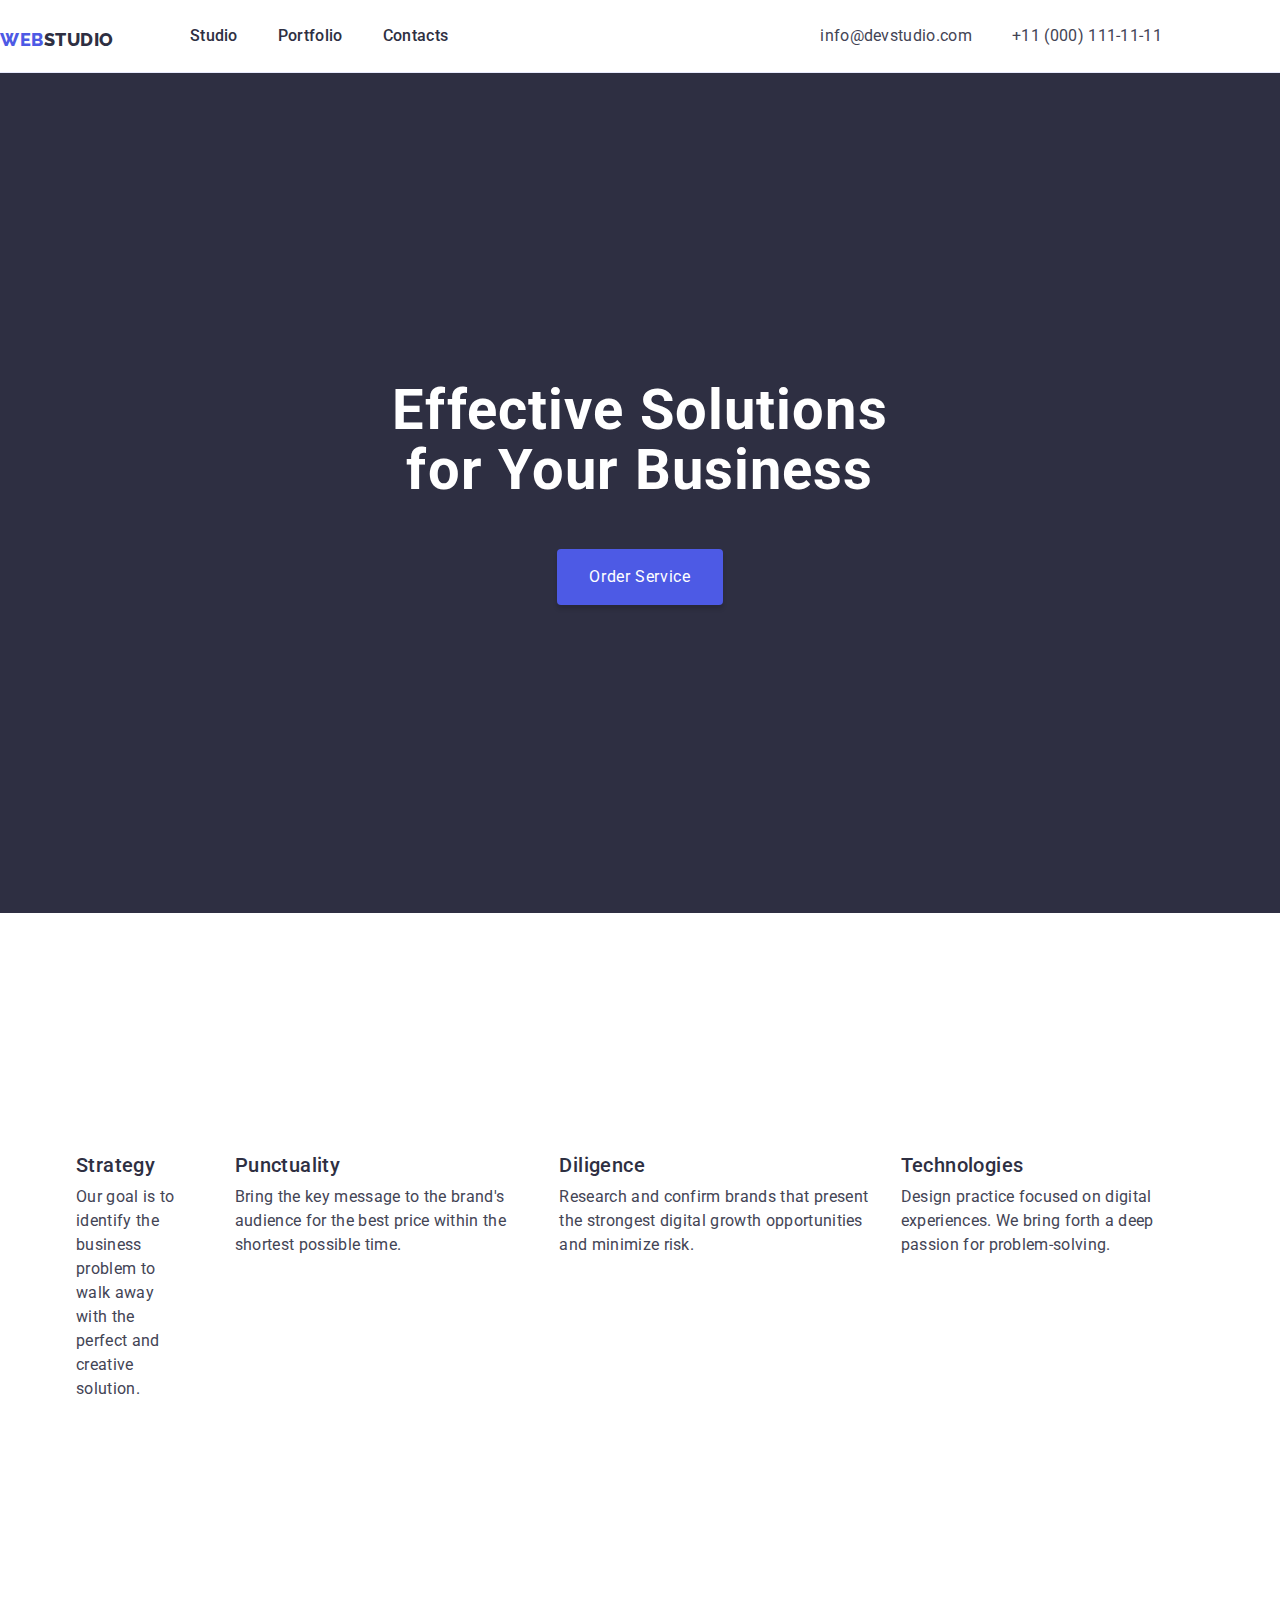
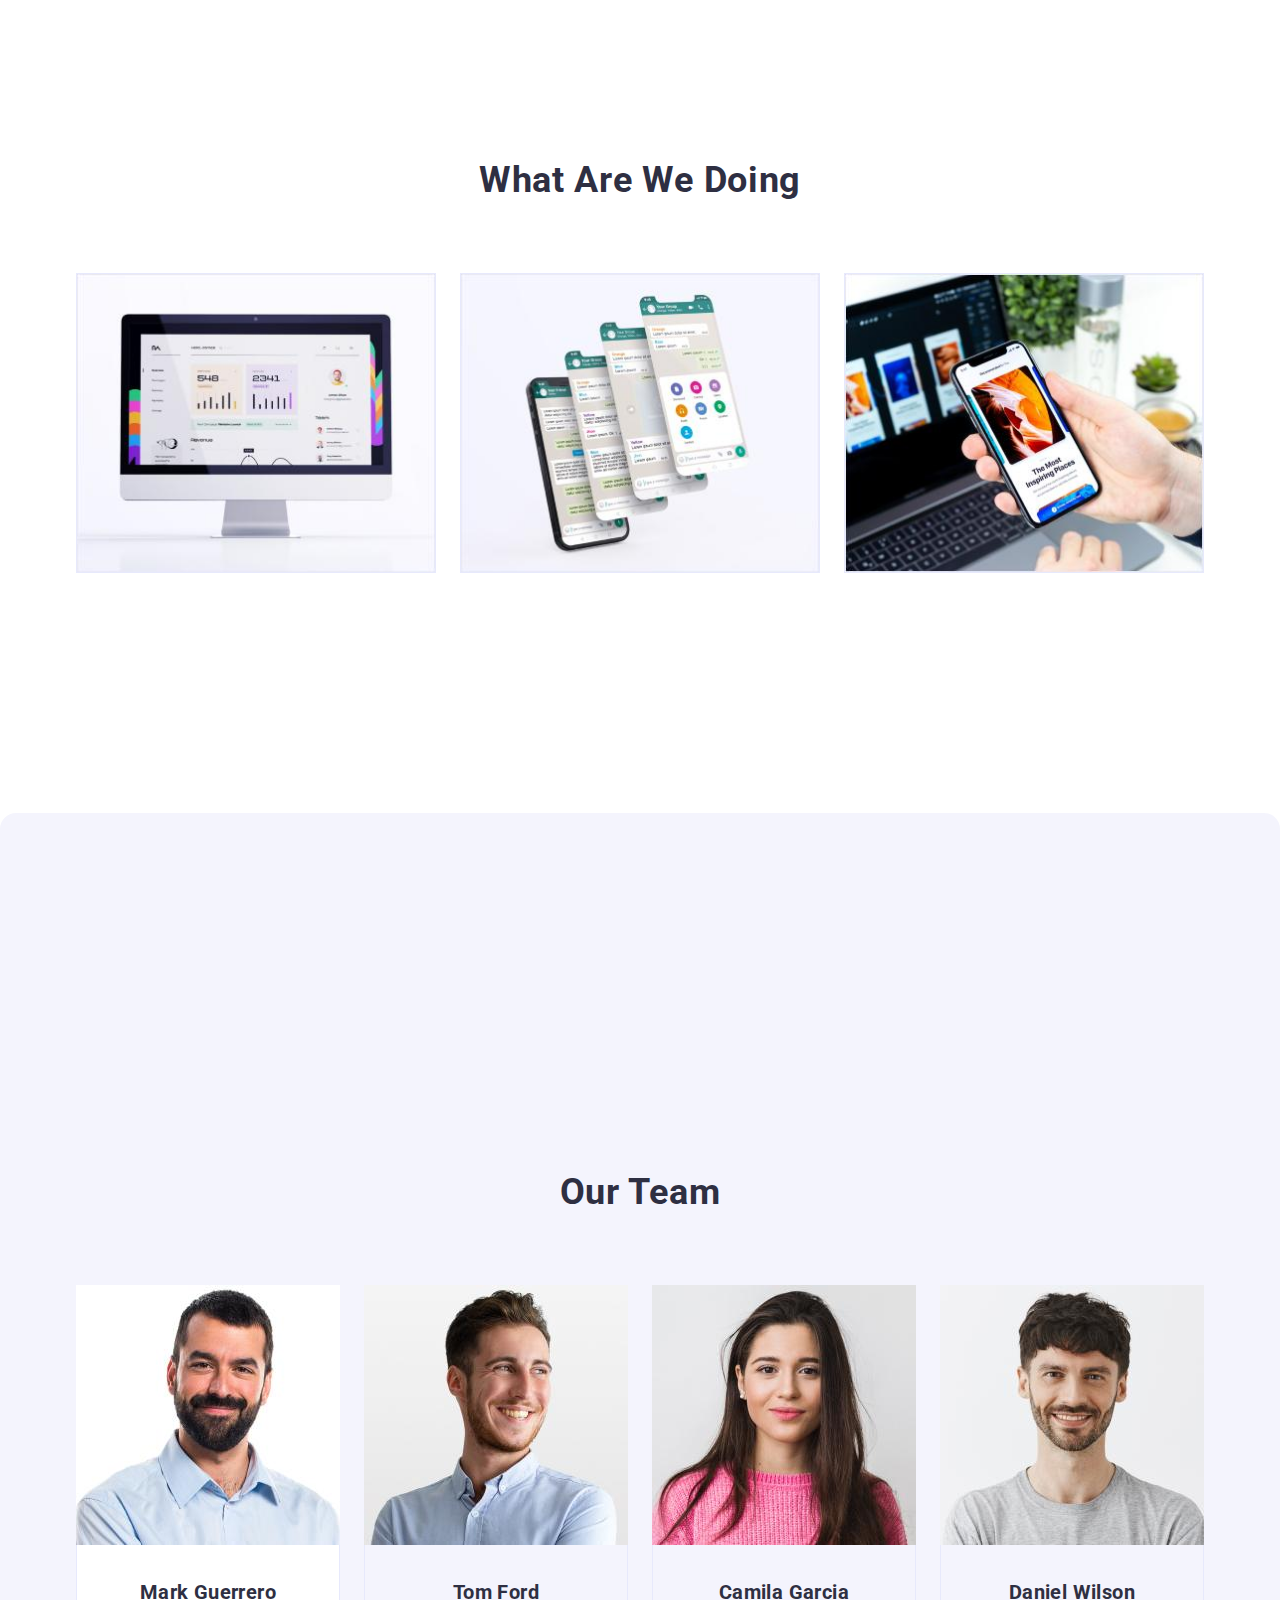
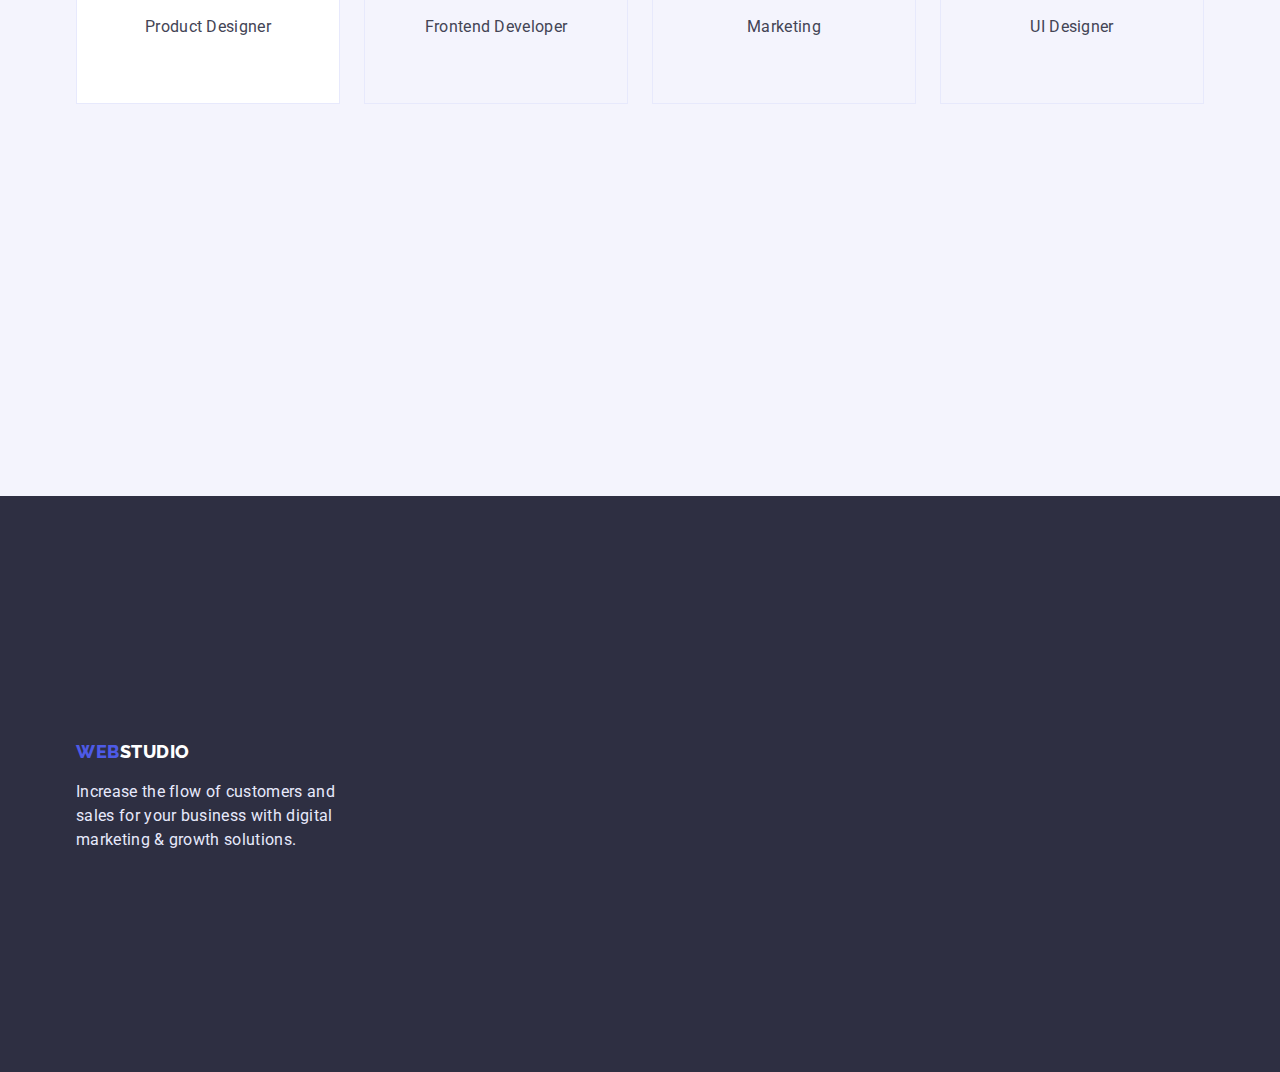
==== index.html @ 68aa5634 "updated" ====
<!DOCTYPE html>
<html lang="en">
  <head>
    <meta charset="UTF-8" />
    <meta
      http-equiv="X-UA-Compatible"
      content="IE=edge"
    />
    <meta
      name="viewport"
      content="width=device-width, initial-scale=1.0"
    />
    <title>WEBSTUDIO</title>
    <link
      href="https://fonts.googleapis.com/css2?family=Raleway:wght@800&family=Roboto:wght@400;500;700;900&display=swap"
      rel="stylesheet"
    />
    <link
      href="//cdnjs.cloudflare.com/ajax/libs/modern-normalize/1.1.0/modern-normalize.min.css"
      rel="stylesheet"
    />
    <link
      rel="stylesheet"
      href="./css/styles.css"
    />
  </head>
  <body>
    <!-- Header sectionn -->
    <header class="header-section">
      <div class="container-header">
        <div class="header-list">
          <nav class="nav-section">
            <a
              class="logo"
              href="./index.html"
              ><span class="accent">Web</span
              ><span class="end-logo">Studio</span></a
            >
            <ul class="nav-list">
              <li class="nav-item">
                <a
                  href="./index.html"
                  class="link"
                  >Studio</a
                >
              </li>
              <li class="nav-item">
                <a
                  href="./portfolio.html"
                  class="link"
                  >Portfolio</a
                >
              </li>
              <li class="nav-item">
                <a
                  href="contacts"
                  class="link"
                  >Contacts</a
                >
              </li>
            </ul>
            <address class="contact-section">
              <ul class="list-link">
                <li>
                  <a
                    href="mailto:info@devstudio.com"
                    class="link-primary"
                    >info@devstudio.com</a
                  >
                </li>
                <li>
                  <a
                    href="tel:+110001111111"
                    class="link-secondary"
                    >+11 (000) 111-11-11</a
                  >
                </li>
              </ul>
            </address>
          </nav>
        </div>
      </div>
    </header>
    <!-- End of header -->

    <!-- Main section -->
    <main class="main-section">
      <!-- Hero section-->
      <section class="hero-section">
        <div class="container">
          <h1 class="hero-title">Effective Solutions<br />for Your Business</h1>
          <button
            type="button"
            class="button"
          >
            Order Service
          </button>
        </div>
      </section>
      <!-- Feutures section -->
      <section class="features-section">
        <div class="container">
          <h2
            hidden
            class="visually-hidden-title"
          >
            Оur Features
          </h2>
          <ul class="features-list list">
            <li class="features-item">
              <h3 class="feature-subtitle">Strategy</h3>
              <p class="text">
                Our goal is to identify the business problem to walk away with
                the perfect and creative solution.
              </p>
            </li>
            <li>
              <h3 class="feature-subtitle">Punctuality</h3>
              <p class="text">
                Bring the key message to the brand's audience for the best price
                within the shortest possible time.
              </p>
            </li>
            <li>
              <h3 class="feature-subtitle">Diligence</h3>
              <p class="text">
                Research and confirm brands that present the strongest digital
                growth opportunities and minimize risk.
              </p>
            </li>
            <li>
              <h3 class="feature-subtitle">Technologies</h3>
              <p class="text">
                Design practice focused on digital experiences. We bring forth a
                deep passion for problem-solving.
              </p>
            </li>
          </ul>
        </div>
      </section>
      <!-- Mission section -->
      <section class="mission-section">
        <div class="container">
          <h2 class="mission-title">What are we doing</h2>
          <ul class="mission-list">
            <li class="mission-list-item">
              <img
                src="./images/monitor.jpg"
                alt="monitor apple"
                width="360"
              />
            </li>
            <li class="mission-list-item">
              <img
                src="./images/gadget.jpg"
                alt="phone"
                width="360"
              />
            </li>
            <li class="mission-list-item">
              <img
                src="./images/laptop.jpg"
                alt="notebook"
                width="360"
              />
            </li>
          </ul>
        </div>
      </section>
      <!-- Team section -->
      <section class="team-section">
        <div class="container">
          <h2 class="team-title">Our Team</h2>
          <ul class="team-list">
            <li class="card">
              <img
                src="./images/mark_guerrero.jpg"
                alt="Mark Guerrero"
                width="264"
              />
              <div class="form-card">
                <h3 class="team-subtitle">Mark Guerrero</h3>
                <p class="text-description">Product Designer</p>
              </div>
            </li>
            <li>
              <img
                src="./images/tom_ford.jpg"
                alt="Tom Ford"
                width="264"
              />
              <div class="form-card">
                <h3 class="team-subtitle">Tom Ford</h3>
                <p class="text-description">Frontend Developer</p>
              </div>
            </li>
            <li>
              <img
                src="./images/camila_garcia.jpg"
                alt="Camila garcia"
                width="264"
              />
              <div class="form-card">
                <h3 class="team-subtitle">Camila Garcia</h3>
                <p class="text-description">Marketing</p>
              </div>
            </li>
            <li>
              <img
                src="./images/daniel_wilson.jpg"
                alt="Daniel Wilson"
                width="264"
              />
              <div class="form-card">
                <h3 class="team-subtitle">Daniel Wilson</h3>
                <p class="text-description">UI Designer</p>
              </div>
            </li>
          </ul>
        </div>
      </section>
    </main>
    <!-- End of main section -->

    <!-- Footer section-->
    <footer class="footer-logo-section">
      <div class="container">
        <a
          class="logo"
          href="./index.html"
          ><span class="accent">Web</span
          ><span class="footer-logo">Studio</span></a
        >
        <p class="text-logo">
          Increase the flow of customers and <br />
          sales for your business with digital <br />
          marketing & growth solutions.
        </p>
      </div>
    </footer>
  </body>
</html>
---- css/styles.css ----
:root {
  --primary-white-color: #ffffff;
  --primary-text-color: #434455;
  --title-text-color: #2e2f42;
  --accent-color: #4d5ae5;
  --background-white-color: #e5e5e5;
  --seconday-white-color: #f4f4fd;
  --pressed-color: #404bbf;
  --button-border: #e7e9fc;
}

/* -------------------------------------reset styles-------------------------------------- */

*,
*::before,
*::after {
  box-sizing: border-box;
}

h1,
h2,
h3,
h4,
p {
  margin-top: 0;
  margin-bottom: 0;
}

ul {
  list-style: none;
  margin-top: 0;
  margin-bottom: 0;
  padding-left: 0;
}

a {
  text-decoration: none;
}

img {
  display: block;
  width: 100%;
  height: auto;
}

button {
  cursor: pointer;
}
/* ------------------------------------------------------------------------------------ */
body {
  font-family: "Roboto", sans-serif;
  color: var(--primary-text-color);
  background-color: var(--primary-white-color);
  letter-spacing: 0.02em;
  border: 2px;
}
/* ------------------------------------------------------------------------------------ */
.container {
  max-width: 1158px;
  margin: 0 auto;
  padding: 0 15px;
}
.container {
  padding-top: 120px;
  padding-bottom: 120px;
}
/* -------------------------------------Navigation section--------------------------------- */
.header-section {
  background: var(--primary-white-color);
  border-bottom: 1px solid var(--button-border);
}
.header-list {
  display: flex;
  justify-content: space-between;
}
.nav-section {
  display: flex;
  align-items: center;
}
.nav-list {
  display: flex;
  align-items: center;
  list-style: none;
}
.list-link {
  display: flex;
  align-items: center;
  list-style: none;
}
.contact-section {
  margin-left: 332px;
}

.logo {
  accent-color: var(--accent-color);
  font-family: "Raleway", sans-serif;
  font-weight: 800;
  font-size: 18px;
  line-height: 1.33;
  letter-spacing: 0.03em;
  text-transform: uppercase;
  text-decoration: none;
  margin-right: 76px;
  padding-top: 24px;
  padding-bottom: 24px;
}
.end-logo {
  color: var(--title-text-color);
}
.nav-list > .nav-item:not(:last-child) {
  margin-right: 40px;
}
.nav-list a:hover,
.nav-list a:focus {
  color: var(--accent-color);
}
.nav-item {
  text-decoration: none;
  font-weight: 500;
  font-size: 16;
  line-height: 1.5;
  color: var(--title-text-color);
  padding-top: 24px;
  padding-bottom: 24px;
}

.link {
  color: var(--title-text-color);
  text-decoration: none;
  font-weight: 500;
  font-size: 16px;
  line-height: 1.5;
  letter-spacing: 0.02em;
  padding-top: 24px;
  padding-bottom: 24px;
}

.link-primary,
.link-secondary {
  display: block;
  color: var(--primary-text-color);
  font-style: normal;
  font-weight: 400;
  font-size: 16px;
  line-height: 1.5;
  letter-spacing: 0.02em;
  margin-left: 40px;
  padding-top: 24px;
  padding-bottom: 24px;
}

.list-link a:hover,
.list-link a:focus {
  color: var(--accent-color);
}
/*---------------------------------------- Main Section------------------------------------------ */
.hero-section {
  text-align: center;
  background: var(--title-text-color);
  padding-top: 188px;
  padding-bottom: 188px;
}
.hero-title {
  display: block;
  margin-bottom: 48px;
  font-size: 56px;
  line-height: 1.07;
  letter-spacing: 0.02em;
  color: var(--primary-white-color);
}
.button {
  background: var(--accent-color);
  box-shadow: 0px 4px 4px rgba(0, 0, 0, 0.15);
  border-radius: 4px;
  border: transparent;
  font-family: inherit;
  font-size: 16px;
  display: block;
  padding: 16px 32px;
  margin: 0 auto;
  line-height: 1.5;
  display: block;
  align-items: center;
  letter-spacing: 0.04em;
  color: var(--primary-white-color);
  cursor: pointer;
}
.button:hover,
.button:focus {
  background: var(--pressed-color);
  display: block;
  flex-direction: row;
  align-items: flex-start;
  background: var(--pressed-color);
  box-shadow: 0px 4px 4px rgba(0, 0, 0, 0.15);
  border-radius: 4px;
}
/* -----------------------------------------Feutures section--------------------------------------- */

.features-section {
  padding-top: 120px;
  padding-bottom: 120px;
  text-align: center;
}
.visually-hidden-title {
  position: absolute;
  white-space: nowrap;
  width: 1px;
  height: 1px;
  overflow: hidden;
  border: 0;
  padding: 0;
  clip: rect(0 0 0 0);
  clip-path: inset(50%);
  margin: -1px;
}
.features-list {
  text-align: left;
  display: flex;
  margin: 0;
  padding: 0;
  column-gap: 24px;
  justify-content: space-between;
}
.features-list .features-item {
  flex-basis: calc((100% - 3 * 24px) / 4);
}

.features-list > .features-item {
  width: 264px;
  margin-right: 24px;
}
.features-list > .features-item:last-child {
  margin-right: 0;
}
.feature-subtitle {
  color: var(--title-text-color);
  font-weight: 500;
  font-size: 20px;
  line-height: 1.2;
  letter-spacing: 0.02em;
  margin-bottom: 8px;
}
.text {
  color: var(--primary-text-color);
  font-size: 16px;
  line-height: 1.5;
  letter-spacing: 0.02em;
}

/*------------------------ Mission section----------------  */
.mission-section {
  padding-bottom: 120px;
}

.mission-title {
  padding-bottom: 72px;
  text-align: center;
  font-size: 36px;
  line-height: 1.11;
  letter-spacing: 0.02em;
  text-transform: capitalize;
  color: var(--title-text-color);
}
.mission-list {
  display: flex;
  flex-wrap: wrap;
  column-gap: 24px;
  list-style: none;
}
.mission-list-item {
  padding-bottom: 120px;
  flex-basis: calc((100% - 2 * 24px) / 3);
  box-sizing: border-box;
  width: 360px;
  height: 300px;
  background: linear-gradient(
      0deg,
      rgba(77, 90, 229, 0.1),
      rgba(77, 90, 229, 0.1)
    ),
    url(monitor.jpg);
  background-blend-mode: soft-light, normal;
  border: 1px solid var(--button-border);
}
/*--------------------------- Team section--------------- */
.team-section {
  padding-top: 120px;
  padding-bottom: 120px;
  background: var(--primary-white-color);
  border-radius: 16px 16px 0px 0px;
  background-color: var(--seconday-white-color);
}
.team-title {
  padding-top: 120px;
  margin-bottom: 72px;
  text-align: center;
  font-size: 36px;
  line-height: 1.11;
  letter-spacing: 0.02em;
  text-transform: capitalize;
  color: var(--title-text-color);
}
.team-list {
  padding-bottom: 120px;
  display: flex;
  flex-wrap: wrap;
  gap: 24px;
  list-style: none;
}
.team-list > .card {
  border-radius: 0px 0px 4px 4px;
}
.team-list > .card:last-child {
  margin-right: 0;
}

.card {
  margin-bottom: 32px;
  display: block;
  max-width: 100%;
  height: auto;
  flex-basis: calc((100% - 3 * 24px) / 4);
  width: 264px;
  background: var(--primary-white-color);
}
.team-subtitle {
  margin-bottom: 8px;
  text-align: center;
  font-size: 20px;
  line-height: 1.5;
  letter-spacing: 0.02em;
  color: var(--title-text-color);
}
.text-description {
  margin-bottom: 32px;
  text-align: center;
  font-size: 16px;
  line-height: 1.5;
  letter-spacing: 0.02em;
  color: var(--primary-text-color);
}
/* ------------------------------Footer-------------------- */
.footer-logo-section {
  background: var(--title-text-color);
  padding-top: 100px;
  padding-bottom: 100px;
}
.container {
}
.logo {
  padding-bottom: 16px;
  display: block;
  accent-color: var(--accent-color);
  font-family: "Raleway", sans-serif;
  font-weight: 800;
  font-size: 18px;
  line-height: 1.33;
  letter-spacing: 0.03em;
  text-transform: uppercase;
  color: var(--accent-color);
  text-decoration: none;
}
.footer-logo {
  color: var(--primary-white-color);
}
.text-logo {
  display: block;
  font-size: 16px;

  line-height: 1.5;
  letter-spacing: 0.02em;
  color: var(--button-border);
}
/* ------------------------portfolio---------------------- */
.nav-page-section {
  background: var(--primary-white-color);
  padding-top: 103px;
  padding-bottom: 120px;
}
.visually-hidden-work-title {
  position: absolute;
  white-space: nowrap;
  width: 1px;
  height: 1px;
  overflow: hidden;
  border: 0;
  padding: 0;
  clip: rect(0 0 0 0);
  clip-path: inset(50%);
  margin: -1px;
}

.nav-button-list {
  margin-left: auto;
  margin-right: auto;
  padding-left: 15px;
  padding-right: 15px;
  padding-top: 103px;
  padding-bottom: 65px;
  display: flex;
  justify-content: center;
  column-gap: 24px;
  list-style: none;
}
.nav-button-list > .button-item:not(:last-child) {
  margin-right: 24px;
}

.button-item {
  justify-content: center;
  min-width: 69px;
  display: inline-block;
  padding: 12px 24px;
  box-sizing: border-box;
  background: var(--seconday-white-color);
  border: 1px solid var(--button-border);
  border-radius: 4px;
  font-family: inherit;
  font-weight: 500;
  font-size: 16px;
  line-height: 1.5;
  letter-spacing: 0.04em;
  color: var(--accent-color);
  cursor: pointer;
}
.button-item:hover,
.button-item:focus {
  background: var(--accent-color);
  box-shadow: 0px 3px 1px rgba(0, 0, 0, 0.1), 0px 2px 1px rgba(0, 0, 0, 0.08),
    0px 2px 2px rgba(0, 0, 0, 0.12);
  color: var(--primary-white-color);
}
.achivement-list {
  margin-left: 24px;
  margin-bottom: 48px;
  display: flex;
  flex-wrap: wrap;
  column-gap: 24px;
  row-gap: 48px;
  list-style: none;
}
.achivement-list-item {
  flex-basis: calc((100% - 2 * 24px) / 3);
  width: 360px;
  background: linear-gradient(
      0deg,
      rgba(77, 90, 229, 0.1),
      rgba(77, 90, 229, 0.1)
    ),
    url(img1.jpg);
  background-blend-mode: soft-light, normal;
  mix-blend-mode: normal;
  background: var(--primary-white-color);
  order: 0.5px solid var(--seconday-white-color);
  box-shadow: 0px 1px 6px rgba(46, 47, 66, 0.08),
    0px 1px 1px rgba(46, 47, 66, 0.16), 0px 2px 1px rgba(46, 47, 66, 0.08);
}
.form-card {
  padding: 32px 16px;
  border: 1px solid #e7e9fc;
  border-top: none;
}
.item-link {
  text-decoration: none;
}
.achivement-title {
  font-weight: 500;
  font-size: 20px;
  line-height: 1.2;
  letter-spacing: 0.02em;
  margin-bottom: 8px;
  color: var(--title-text-color);
}
.achivement-text {
  font-size: 16px;
  line-height: 1.5;
  letter-spacing: 0.02em;
  color: var(--primary-text-color);
}
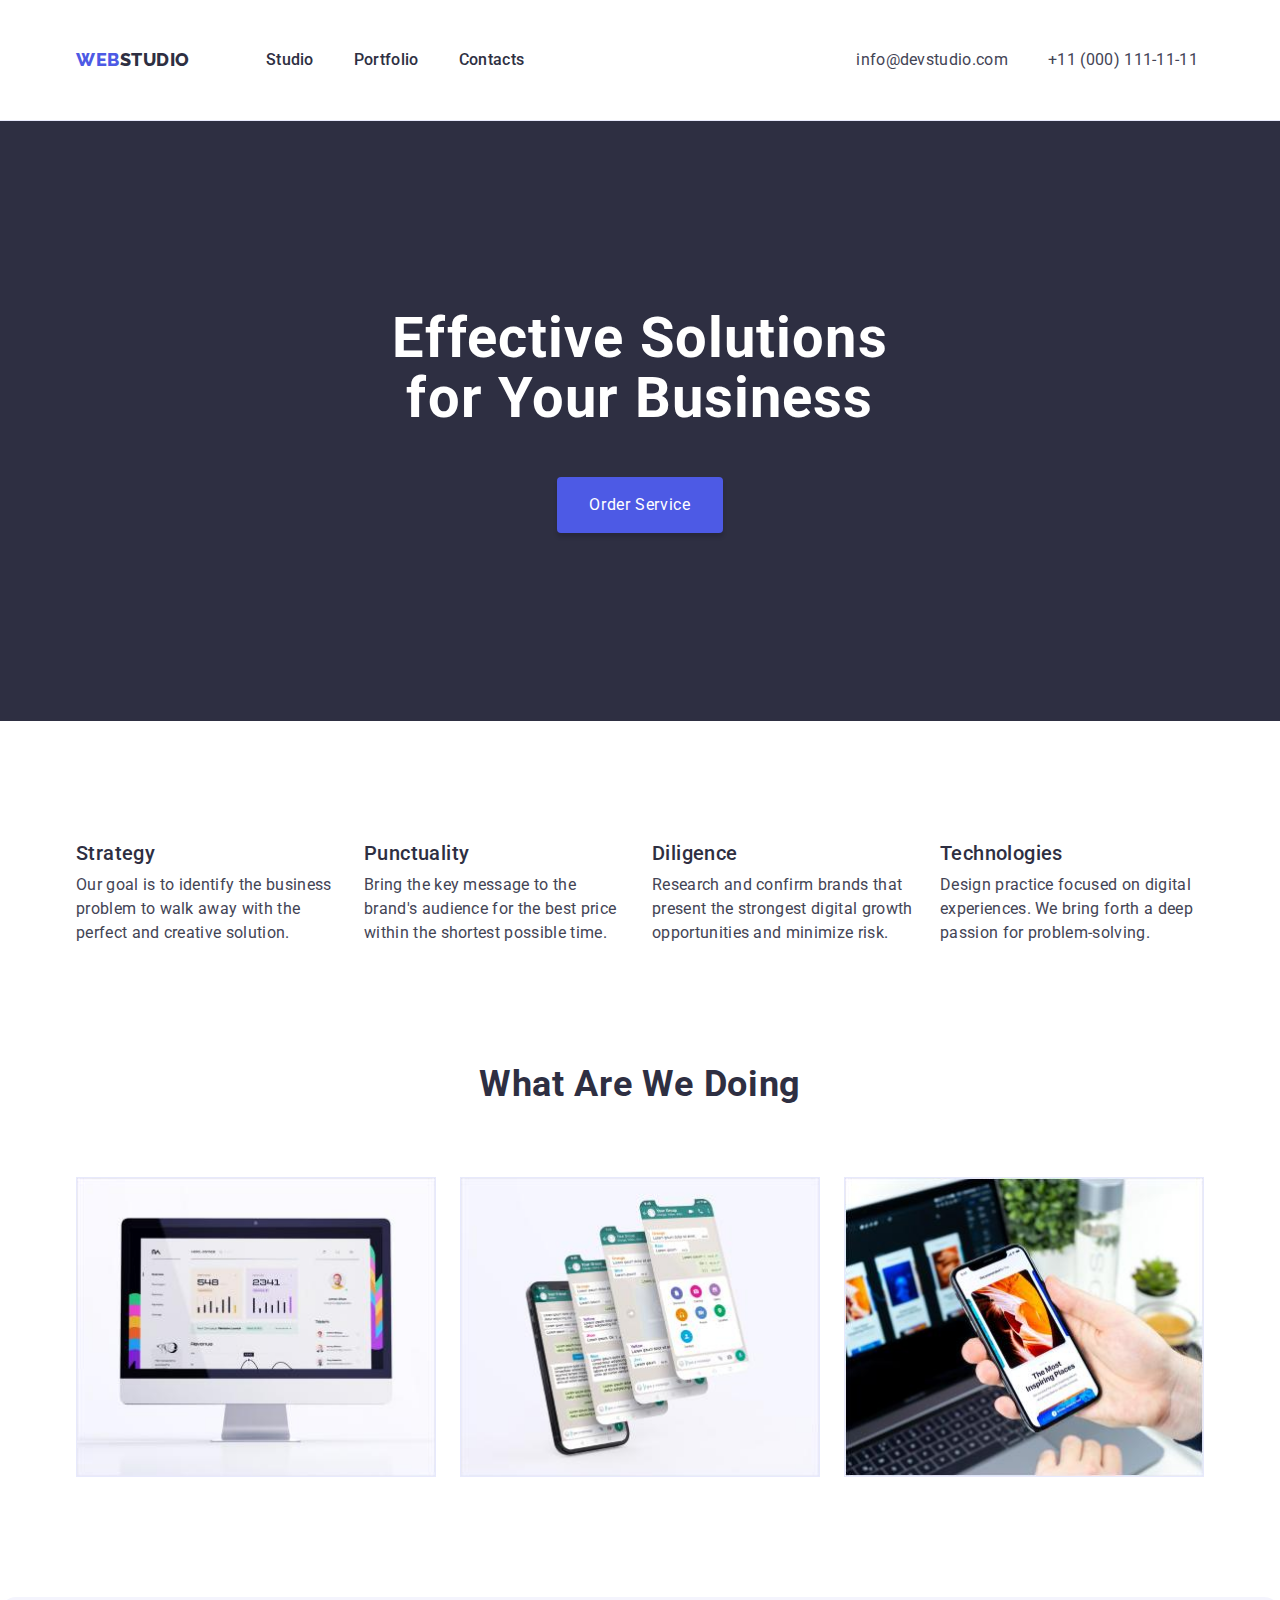
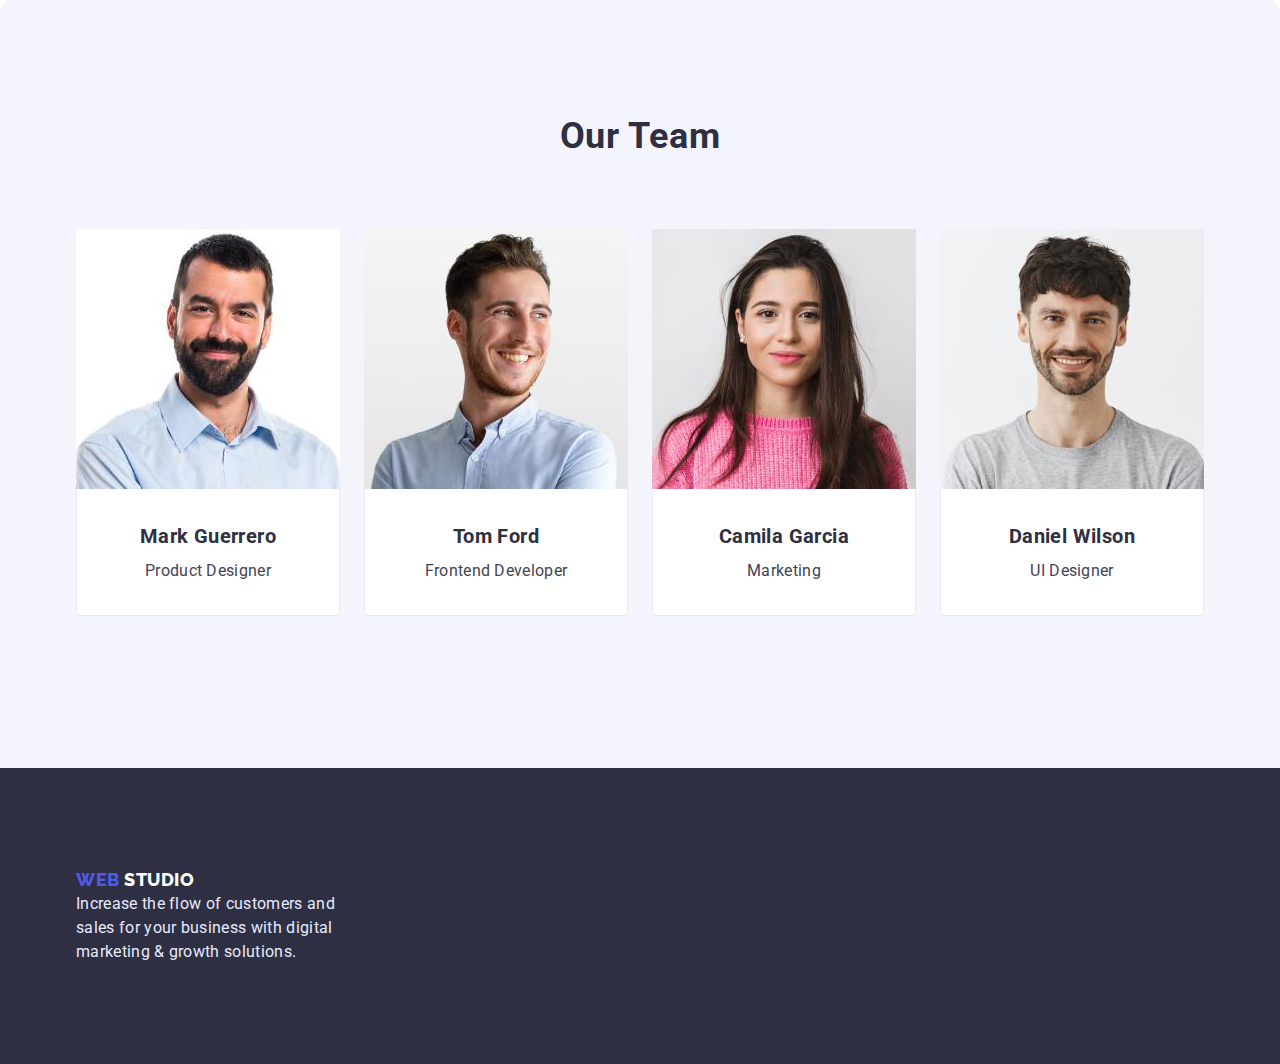
==== commit ee67539f: "css update" ====
--- a/index.html
+++ b/index.html
@@ -27,7 +27,7 @@
   <body>
     <!-- Header sectionn -->
     <header class="header-section">
-      <div class="container-header">
+      <div class="container">
         <div class="header-list">
           <nav class="nav-section">
             <a
@@ -228,8 +228,8 @@
         <a
           class="logo"
           href="./index.html"
-          ><span class="accent">Web</span
-          ><span class="footer-logo">Studio</span></a
+          ><span class="accent">Web</span>
+          <span class="footer-logo">Studio</span></a
         >
         <p class="text-logo">
           Increase the flow of customers and <br />
--- a/css/styles.css
+++ b/css/styles.css
@@ -56,18 +56,23 @@
 }
 /* ------------------------------------------------------------------------------------ */
 .container {
+  padding-top: 120px;
+  padding-bottom: 120px;
   max-width: 1158px;
   margin: 0 auto;
   padding: 0 15px;
 }
-.container {
-  padding-top: 120px;
-  padding-bottom: 120px;
-}
+
 /* -------------------------------------Navigation section--------------------------------- */
 .header-section {
+  padding-top: 24px;
+  padding-bottom: 24px;
   background: var(--primary-white-color);
   border-bottom: 1px solid var(--button-border);
+}
+.container {
+  margin: 0 auto;
+  padding: 0 15px;
 }
 .header-list {
   display: flex;
@@ -120,10 +125,7 @@
   font-size: 16;
   line-height: 1.5;
   color: var(--title-text-color);
-  padding-top: 24px;
-  padding-bottom: 24px;
-}
-
+}
 .link {
   color: var(--title-text-color);
   text-decoration: none;
@@ -144,11 +146,12 @@
   font-size: 16px;
   line-height: 1.5;
   letter-spacing: 0.02em;
-  margin-left: 40px;
   padding-top: 24px;
   padding-bottom: 24px;
 }
-
+.link-secondary {
+  margin-left: 40px;
+}
 .list-link a:hover,
 .list-link a:focus {
   color: var(--accent-color);
@@ -160,6 +163,12 @@
   padding-top: 188px;
   padding-bottom: 188px;
 }
+.container {
+  width: 1158px;
+  margin: 0 auto;
+  padding: 0 15px;
+}
+
 .hero-title {
   display: block;
   margin-bottom: 48px;
@@ -187,7 +196,6 @@
 }
 .button:hover,
 .button:focus {
-  background: var(--pressed-color);
   display: block;
   flex-direction: row;
   align-items: flex-start;
@@ -201,6 +209,8 @@
   padding-top: 120px;
   padding-bottom: 120px;
   text-align: center;
+}
+.container {
 }
 .visually-hidden-title {
   position: absolute;
@@ -217,25 +227,20 @@
 .features-list {
   text-align: left;
   display: flex;
-  margin: 0;
-  padding: 0;
-  column-gap: 24px;
   justify-content: space-between;
 }
-.features-list .features-item {
-  flex-basis: calc((100% - 3 * 24px) / 4);
-}
-
-.features-list > .features-item {
+
+.features-item {
+  width: calc((100% - 72px) / 4);
+  flex-grow: 0;
+}
+.features-item:not(:last-child) {
+  margin-top: 0 24px 0 0;
+}
+.feature-subtitle {
+  color: var(--title-text-color);
+  font-weight: 500;
   width: 264px;
-  margin-right: 24px;
-}
-.features-list > .features-item:last-child {
-  margin-right: 0;
-}
-.feature-subtitle {
-  color: var(--title-text-color);
-  font-weight: 500;
   font-size: 20px;
   line-height: 1.2;
   letter-spacing: 0.02em;
@@ -243,6 +248,7 @@
 }
 .text {
   color: var(--primary-text-color);
+  width: 264px;
   font-size: 16px;
   line-height: 1.5;
   letter-spacing: 0.02em;
@@ -292,7 +298,6 @@
   background-color: var(--seconday-white-color);
 }
 .team-title {
-  padding-top: 120px;
   margin-bottom: 72px;
   text-align: center;
   font-size: 36px;
@@ -302,7 +307,6 @@
   color: var(--title-text-color);
 }
 .team-list {
-  padding-bottom: 120px;
   display: flex;
   flex-wrap: wrap;
   gap: 24px;
@@ -322,6 +326,9 @@
   height: auto;
   flex-basis: calc((100% - 3 * 24px) / 4);
   width: 264px;
+}
+.form-card {
+  border-radius: 0px 0px 4px 4px;
   background: var(--primary-white-color);
 }
 .team-subtitle {
@@ -333,7 +340,6 @@
   color: var(--title-text-color);
 }
 .text-description {
-  margin-bottom: 32px;
   text-align: center;
   font-size: 16px;
   line-height: 1.5;
@@ -346,10 +352,7 @@
   padding-top: 100px;
   padding-bottom: 100px;
 }
-.container {
-}
 .logo {
-  padding-bottom: 16px;
   display: block;
   accent-color: var(--accent-color);
   font-family: "Raleway", sans-serif;
@@ -360,14 +363,16 @@
   text-transform: uppercase;
   color: var(--accent-color);
   text-decoration: none;
-}
+  padding-top: 0;
+  padding-bottom: 0;
+}
+
 .footer-logo {
   color: var(--primary-white-color);
 }
 .text-logo {
   display: block;
   font-size: 16px;
-
   line-height: 1.5;
   letter-spacing: 0.02em;
   color: var(--button-border);
@@ -376,7 +381,10 @@
 .nav-page-section {
   background: var(--primary-white-color);
   padding-top: 103px;
-  padding-bottom: 120px;
+}
+.container {
+  margin: 0 auto;
+  padding: 0 15px;
 }
 .visually-hidden-work-title {
   position: absolute;
@@ -392,12 +400,10 @@
 }
 
 .nav-button-list {
+  padding-bottom: 65px;
   margin-left: auto;
   margin-right: auto;
-  padding-left: 15px;
-  padding-right: 15px;
-  padding-top: 103px;
-  padding-bottom: 65px;
+  margin-bottom: 65px;
   display: flex;
   justify-content: center;
   column-gap: 24px;
@@ -427,38 +433,24 @@
 .button-item:hover,
 .button-item:focus {
   background: var(--accent-color);
-  box-shadow: 0px 3px 1px rgba(0, 0, 0, 0.1), 0px 2px 1px rgba(0, 0, 0, 0.08),
-    0px 2px 2px rgba(0, 0, 0, 0.12);
   color: var(--primary-white-color);
 }
 .achivement-list {
-  margin-left: 24px;
-  margin-bottom: 48px;
   display: flex;
   flex-wrap: wrap;
   column-gap: 24px;
   row-gap: 48px;
   list-style: none;
+  padding-bottom: 120px;
 }
 .achivement-list-item {
   flex-basis: calc((100% - 2 * 24px) / 3);
   width: 360px;
-  background: linear-gradient(
-      0deg,
-      rgba(77, 90, 229, 0.1),
-      rgba(77, 90, 229, 0.1)
-    ),
-    url(img1.jpg);
-  background-blend-mode: soft-light, normal;
-  mix-blend-mode: normal;
   background: var(--primary-white-color);
-  order: 0.5px solid var(--seconday-white-color);
-  box-shadow: 0px 1px 6px rgba(46, 47, 66, 0.08),
-    0px 1px 1px rgba(46, 47, 66, 0.16), 0px 2px 1px rgba(46, 47, 66, 0.08);
 }
 .form-card {
   padding: 32px 16px;
-  border: 1px solid #e7e9fc;
+  border: 0.5px solid var(--button-border);
   border-top: none;
 }
 .item-link {
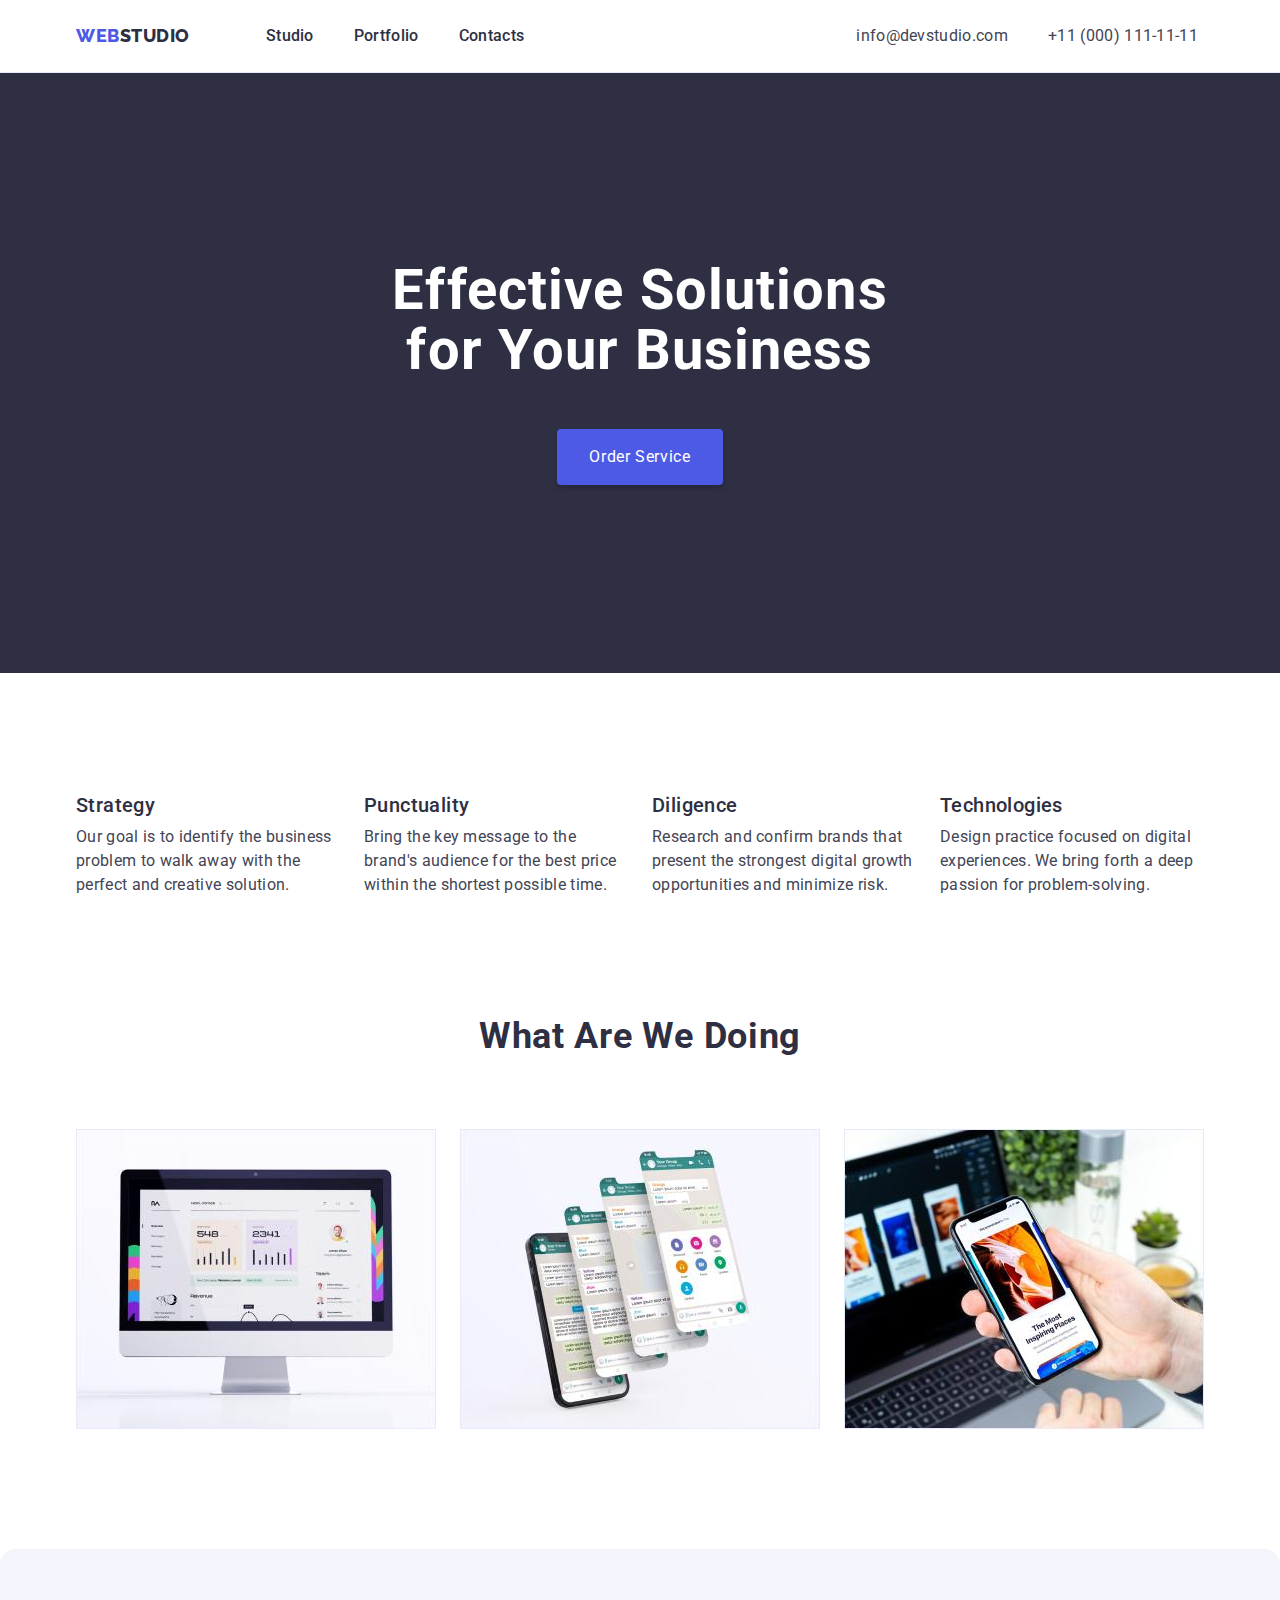
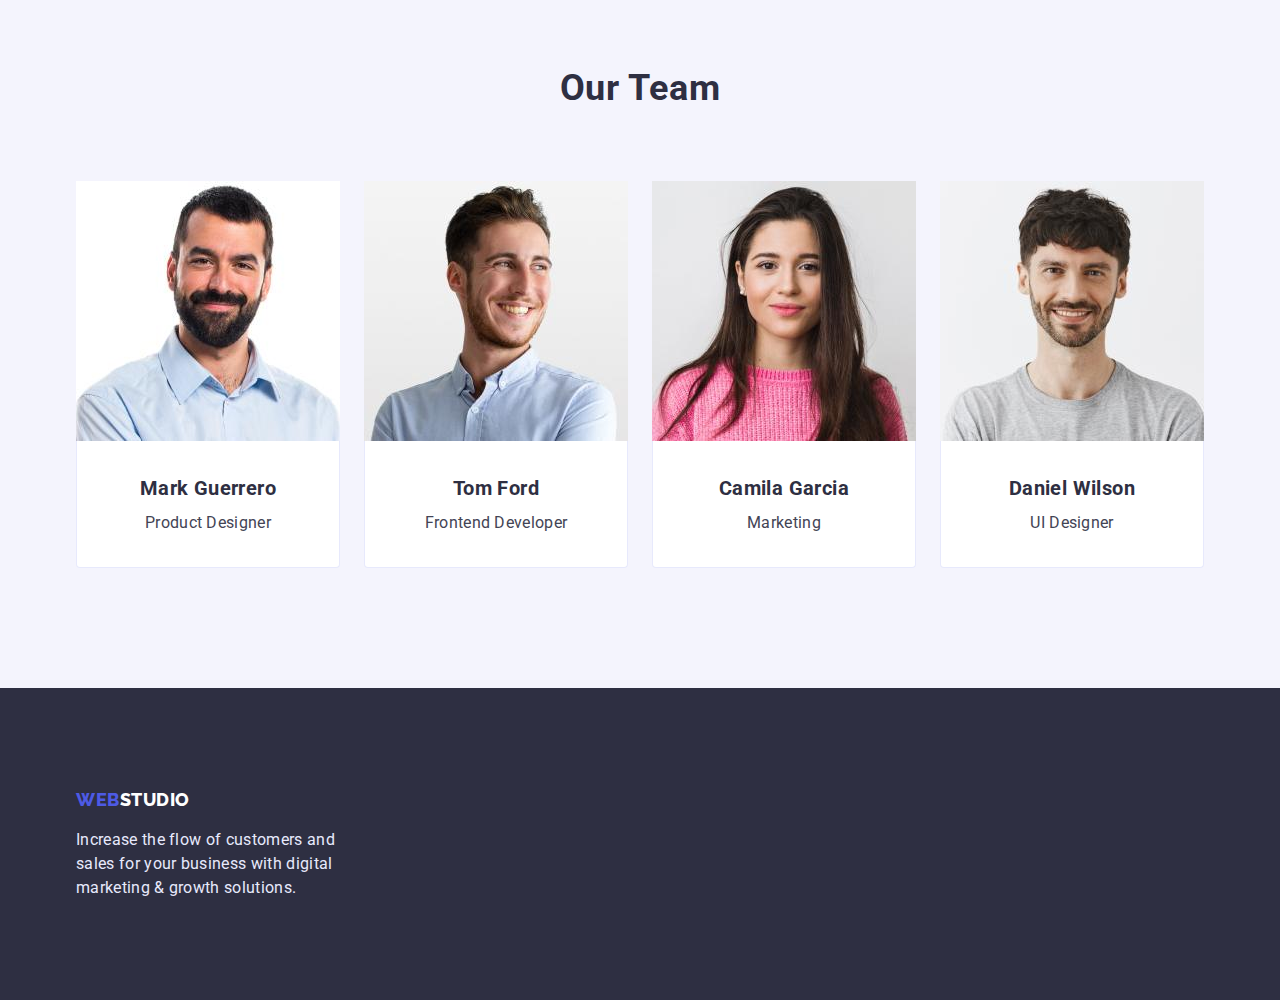
==== commit ff773a68: "some changes made in css" ====
--- a/index.html
+++ b/index.html
@@ -226,10 +226,10 @@
     <footer class="footer-logo-section">
       <div class="container">
         <a
-          class="logo"
+          class="logo second-logo"
           href="./index.html"
-          ><span class="accent">Web</span>
-          <span class="footer-logo">Studio</span></a
+          ><span class="accent">Web</span
+          ><span class="footer-logo">Studio</span></a
         >
         <p class="text-logo">
           Increase the flow of customers and <br />
--- a/css/styles.css
+++ b/css/styles.css
@@ -65,8 +65,6 @@
 
 /* -------------------------------------Navigation section--------------------------------- */
 .header-section {
-  padding-top: 24px;
-  padding-bottom: 24px;
   background: var(--primary-white-color);
   border-bottom: 1px solid var(--button-border);
 }
@@ -280,14 +278,6 @@
   box-sizing: border-box;
   width: 360px;
   height: 300px;
-  background: linear-gradient(
-      0deg,
-      rgba(77, 90, 229, 0.1),
-      rgba(77, 90, 229, 0.1)
-    ),
-    url(monitor.jpg);
-  background-blend-mode: soft-light, normal;
-  border: 1px solid var(--button-border);
 }
 /*--------------------------- Team section--------------- */
 .team-section {
@@ -320,7 +310,6 @@
 }
 
 .card {
-  margin-bottom: 32px;
   display: block;
   max-width: 100%;
   height: auto;
@@ -365,6 +354,9 @@
   text-decoration: none;
   padding-top: 0;
   padding-bottom: 0;
+}
+.second-logo {
+  margin-bottom: 16px;
 }
 
 .footer-logo {
@@ -400,7 +392,6 @@
 }
 
 .nav-button-list {
-  padding-bottom: 65px;
   margin-left: auto;
   margin-right: auto;
   margin-bottom: 65px;
